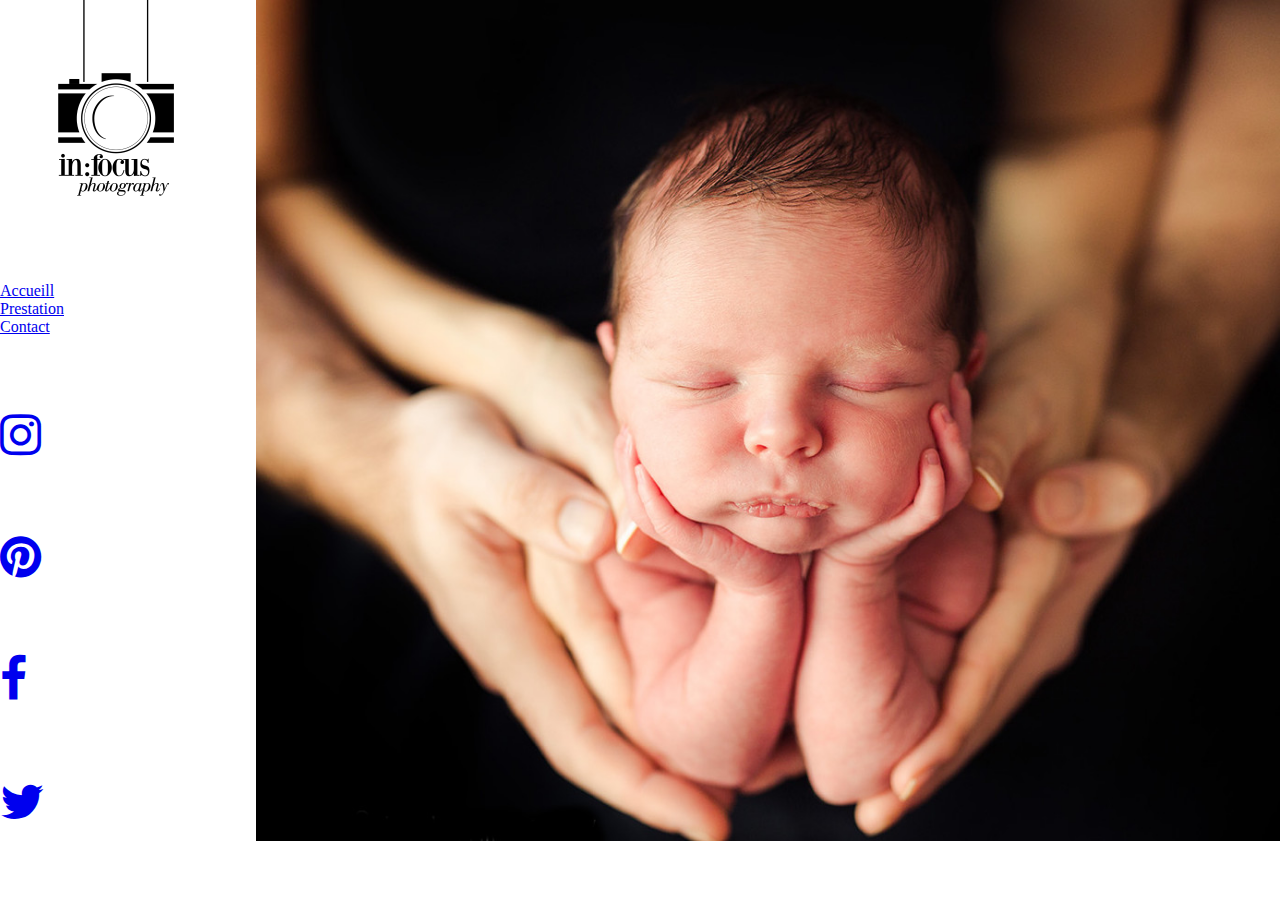
==== index.html @ c68478e2 "first demo index" ====
<!DOCTYPE html>
<html lang="en">
<head>
	<meta charset="UTF-8">
	<link rel="stylesheet" href="css/style.css" media="all">
	<link rel="stylesheet" href="https://cdnjs.cloudflare.com/ajax/libs/font-awesome/4.7.0/css/font-awesome.min.css">
	<!--<link rel="stylesheet" href="https://use.fontawesome.com/releases/v5.6.3/css/all.css" integrity="sha384-UHRtZLI+pbxtHCWp1t77Bi1L4ZtiqrqD80Kn4Z8NTSRyMA2Fd33n5dQ8lWUE00s/" crossorigin="anonymous">-->
	<title></title>
</head>

<body>
	<nav class="sidebar">
		<img class="logo" src="img/logo2.png" alt="logo">
		<ul class="menu">
			<li><a href="#">Accueill</a></li>
			<li><a href="#">Prestation</a></li>
			<li><a href="#">Contact</a></li>
		</ul>
		<a href="#"><i class="fa fa-instagram fa-3x"></i></a>
		<a href="#"><i class="fa fa-pinterest fa-3x"></i></a>
		<a href="#"><i class="fa fa-facebook fa-3x"></i></a>
		<a href="#"><i class="fa fa-twitter fa-3x"></i></a>
	</nav>
	<div id="slider">
		<figure>
			<img src="img/01.jpg" alt="">
			<img src="img/03.jpg" alt="">
			<img src="img/04.jpg" alt="">
			<img src="img/05.jpg" alt="">
			<img src="img/06.jpg" alt="">
			<img src="img/07.jpg" alt="">
			<img src="img/081.jpg" alt="">
			<img src="img/09.jpg" alt="">
			<img src="img/10.jpg" alt="">
			<img src="img/11.jpg" alt="">

		</figure>
	</div>

</body>
</html>
---- css/style.css ----
* {
  padding: 0;
  margin: 0; }

/*
div.carrousel {
	width: 80%;
  	max-width: 1109px;
	overflow: hidden;
}
div.carrousel figure {
	position: relative;
	width: 1000%;	
}*/
@keyframes slidy {
  0% {
    left: 0%; }
  10% {
    left: -100%; }
  20% {
    left: -200%; }
  30% {
    left: -300%; }
  40% {
    left: -400%; }
  50% {
    left: -500%; }
  60% {
    left: -600%; }
  70% {
    left: -700%; }
  80% {
    left: -800%; }
  90% {
    left: -900%; }
  100% {
    left: -1000%; } }
/*
div.carrousel figure img {
	width: 10%;
	height: auto;
	float: left;
	animation: 1s slidy infinite;
}*/
body {
  margin: 0; }

div#slider {
  overflow: hidden;
  height: 100vh; }

div#slider figure img {
  width: 10%;
  float: left; }

div#slider figure {
  position: relative;
  width: 1000%;
  height: 100vh;
  margin: 0;
  left: 0;
  text-align: left;
  font-size: 0;
  animation: 30s slidy infinite; }

body {
  display: grid;
  grid-template-columns: 1fr 4fr; }

.sidebar {
  display: grid; }

/*# sourceMappingURL=style.css.map */
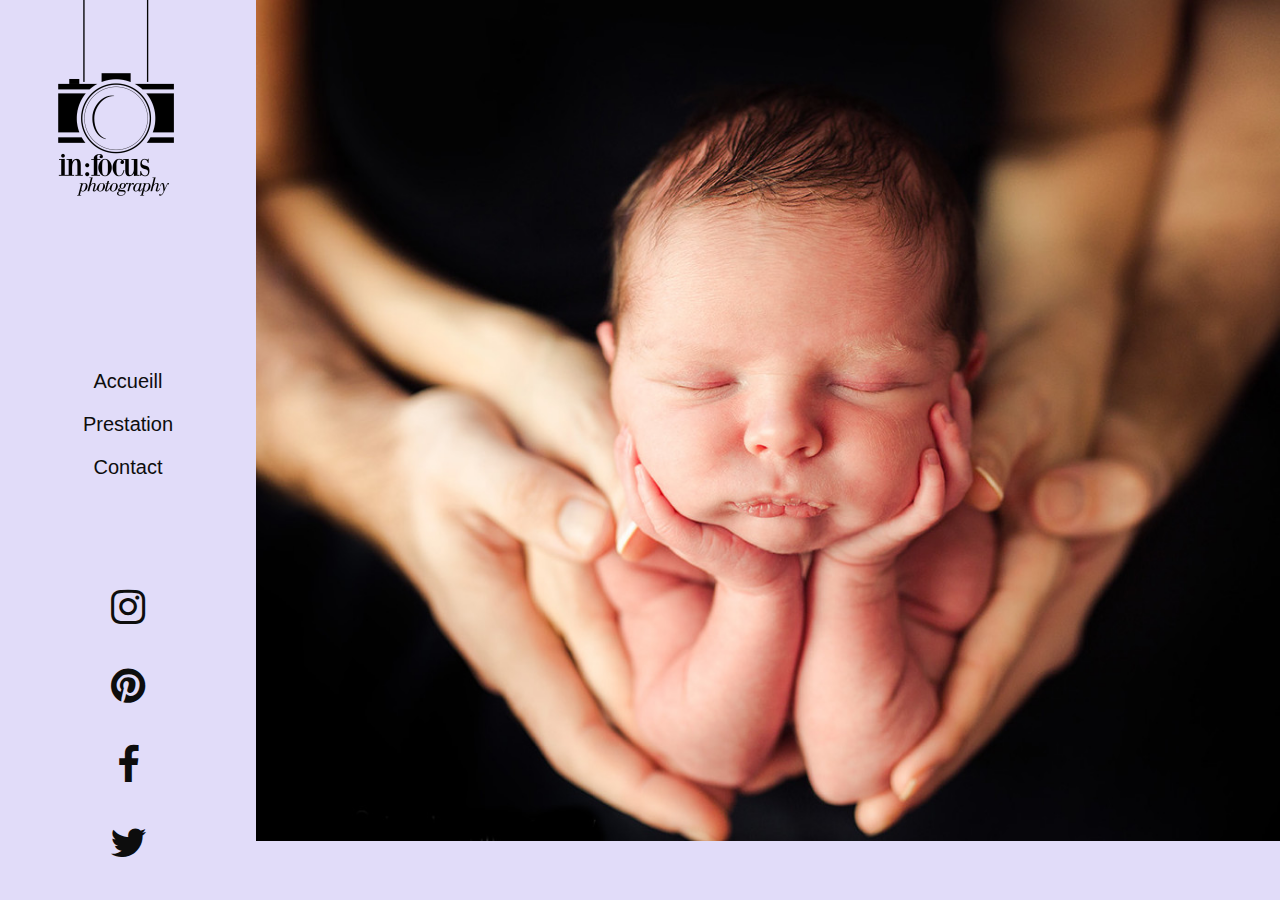
==== commit a581fd17: "finish index first time" ====
--- a/index.html
+++ b/index.html
@@ -8,31 +8,31 @@
 	<title></title>
 </head>
 
-<body>
-	<nav class="sidebar">
-		<img class="logo" src="img/logo2.png" alt="logo">
-		<ul class="menu">
-			<li><a href="#">Accueill</a></li>
-			<li><a href="#">Prestation</a></li>
-			<li><a href="#">Contact</a></li>
-		</ul>
-		<a href="#"><i class="fa fa-instagram fa-3x"></i></a>
-		<a href="#"><i class="fa fa-pinterest fa-3x"></i></a>
-		<a href="#"><i class="fa fa-facebook fa-3x"></i></a>
-		<a href="#"><i class="fa fa-twitter fa-3x"></i></a>
+<body class="body-index">
+	<img class="img__logo" src="img/logo2.png" alt="logo">
+	<nav class="nav">
+			<li class="nav__list"><a class="nav__link" href="#">Accueill</a></li>
+			<li class="nav__list"><a class="nav__link" href="#">Prestation</a></li>
+			<li class="nav__list"><a class="nav__link" href="#">Contact</a></li>
 	</nav>
-	<div id="slider">
-		<figure>
-			<img src="img/01.jpg" alt="">
-			<img src="img/03.jpg" alt="">
-			<img src="img/04.jpg" alt="">
-			<img src="img/05.jpg" alt="">
-			<img src="img/06.jpg" alt="">
-			<img src="img/07.jpg" alt="">
-			<img src="img/081.jpg" alt="">
-			<img src="img/09.jpg" alt="">
-			<img src="img/10.jpg" alt="">
-			<img src="img/11.jpg" alt="">
+	<aside class="aside-social">
+		<a class="aside__icon" href="#"><i class="fa fa-instagram "></i></a>
+		<a class="aside__icon" href="#"><i class="fa fa-pinterest "></i></a>
+		<a class="aside__icon" href="#"><i class="fa fa-facebook "></i></a>
+		<a class="aside__icon" href="#"><i class="fa fa-twitter "></i></a>
+	</aside>
+	<div class="div__slider">
+		<figure class="figure__slider figure--animation">
+			<img class="figure__img" src="img/01.jpg" alt="">
+			<img class="figure__img" src="img/03.jpg" alt="">
+			<img class="figure__img" src="img/04.jpg" alt="">
+			<img class="figure__img" src="img/05.jpg" alt="">
+			<img class="figure__img" src="img/06.jpg" alt="">
+			<img class="figure__img" src="img/07.jpg" alt="">
+			<img class="figure__img" src="img/081.jpg" alt="">
+			<img class="figure__img" src="img/09.jpg" alt="">
+			<img class="figure__img" src="img/10.jpg" alt="">
+			<img class="figure__img" src="img/11.jpg" alt="">
 
 		</figure>
 	</div>
--- a/css/style.css
+++ b/css/style.css
@@ -1,73 +1,117 @@
+/* HSL */
+/* RGB */
 * {
+  margin: 0;
   padding: 0;
-  margin: 0; }
+  border: 0;
+  box-sizing: border-box; }
 
-/*
-div.carrousel {
-	width: 80%;
-  	max-width: 1109px;
-	overflow: hidden;
-}
-div.carrousel figure {
-	position: relative;
-	width: 1000%;	
-}*/
-@keyframes slidy {
+html {
+  font-family: arial, sans-serif;
+  font-size: 10px;
+  color: #0d0d0d; }
+
+.body-index {
+  background-color: #e1dcf9;
+  overflow: hidden;
+  width: 100vw;
+  height: 100vh; }
+
+.img__logo {
+  z-index: 1; }
+
+.body-index {
+  display: grid;
+  grid-template-columns: 20% 1fr;
+  grid-template-rows: 40% 25% 1fr; }
+
+.img__logo {
+  grid-column: 1/ 2;
+  grid-row: 1/ 2; }
+
+.nav {
+  grid-column: 1/ 2;
+  grid-row: 2/ 3; }
+
+.aside-social {
+  grid-column: 1/ 2;
+  grid-row: 3/ 4; }
+
+.div__slider {
+  grid-column: 2/ 3;
+  grid-row: 1/ 4; }
+
+.nav {
+  z-index: 1; }
+
+.nav__link {
+  z-index: 1;
+  text-decoration: none;
+  font-size: 2rem;
+  color: #0d0d0d; }
+
+.nav__list {
+  z-index: 1;
+  text-align: center;
+  padding: 1rem;
+  list-style-type: none;
+  width: 100%; }
+
+.nav__list:hover {
+  background-color: rgba(12, 12, 12, 0.5); }
+
+.nav__link:hover {
+  color: white;
+  font-size: 3rem; }
+
+.aside-social {
+  z-index: 1;
+  display: flex;
+  flex-wrap: wrap; }
+
+.aside__icon {
+  color: #0d0d0d;
+  font-size: 4rem;
+  width: 100%;
+  text-align: center; }
+
+.aside__icon:hover {
+  color: #ddcba2;
+  font-size: 4.5rem; }
+
+.figure__slider {
+  position: relative;
+  display: flex; }
+  .figure__slider .figure__img {
+    width: 80vw;
+    position: relative;
+    display: inline-block; }
+
+.figure--animation {
+  animation: 50s infinite normal slider; }
+
+@keyframes slider {
   0% {
     left: 0%; }
   10% {
-    left: -100%; }
+    left: -80vw; }
   20% {
-    left: -200%; }
+    left: -160vw; }
   30% {
-    left: -300%; }
+    left: -240vw; }
   40% {
-    left: -400%; }
+    left: -320vw; }
   50% {
-    left: -500%; }
+    left: -400vw; }
   60% {
-    left: -600%; }
+    left: -480vw; }
   70% {
-    left: -700%; }
+    left: -560vw; }
   80% {
-    left: -800%; }
+    left: -640vw; }
   90% {
-    left: -900%; }
+    left: -720vw; }
   100% {
-    left: -1000%; } }
-/*
-div.carrousel figure img {
-	width: 10%;
-	height: auto;
-	float: left;
-	animation: 1s slidy infinite;
-}*/
-body {
-  margin: 0; }
-
-div#slider {
-  overflow: hidden;
-  height: 100vh; }
-
-div#slider figure img {
-  width: 10%;
-  float: left; }
-
-div#slider figure {
-  position: relative;
-  width: 1000%;
-  height: 100vh;
-  margin: 0;
-  left: 0;
-  text-align: left;
-  font-size: 0;
-  animation: 30s slidy infinite; }
-
-body {
-  display: grid;
-  grid-template-columns: 1fr 4fr; }
-
-.sidebar {
-  display: grid; }
+    left: -800vw; } }
 
 /*# sourceMappingURL=style.css.map */
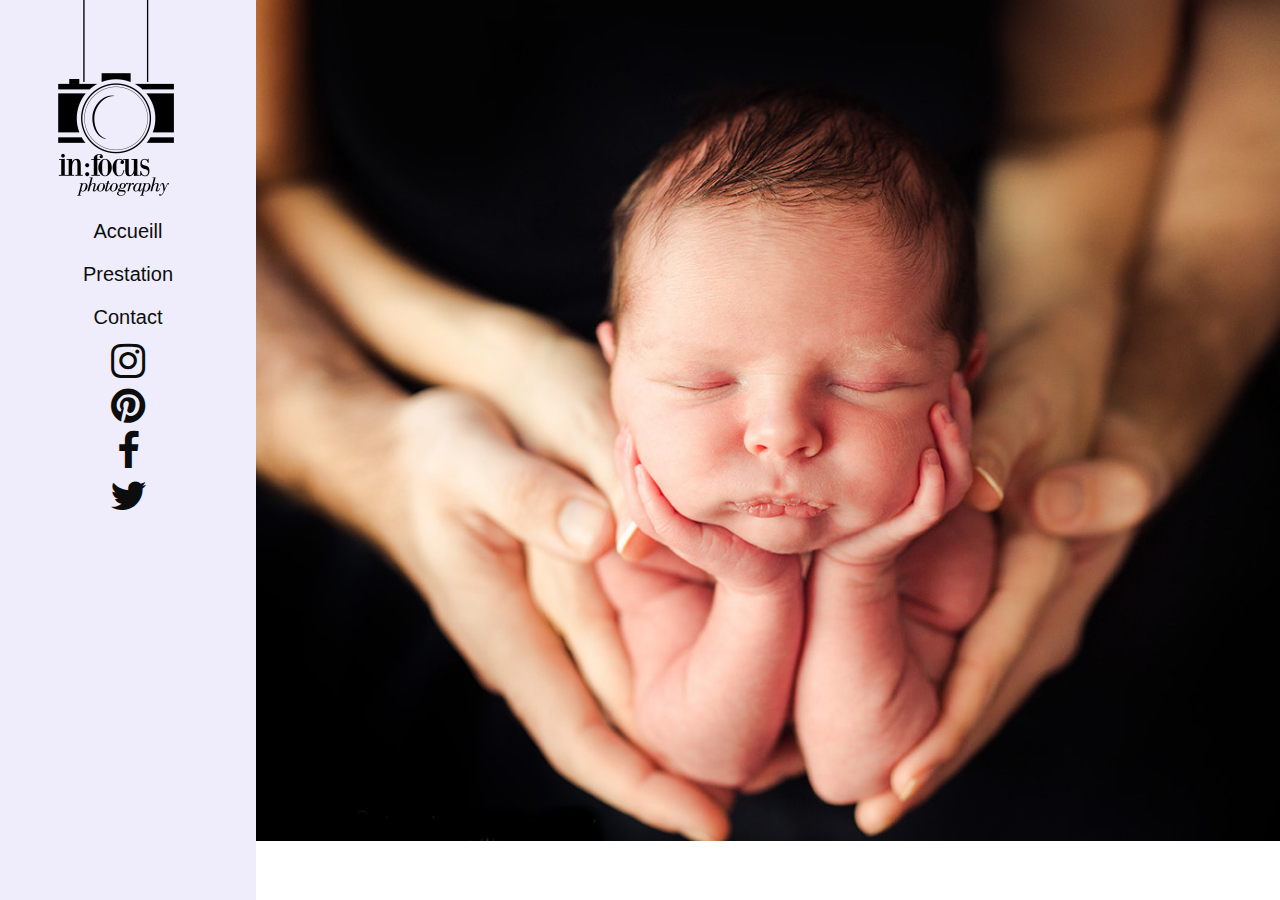
==== commit 08eb3419: "prestation" ====
--- a/index.html
+++ b/index.html
@@ -9,18 +9,20 @@
 </head>
 
 <body class="body-index">
-	<img class="img__logo" src="img/logo2.png" alt="logo">
-	<nav class="nav">
+	<div class="div__bar">
+		<img class="img__logo" src="img/logo2.png" alt="logo">
+		<nav class="nav">
 			<li class="nav__list"><a class="nav__link" href="#">Accueill</a></li>
 			<li class="nav__list"><a class="nav__link" href="#">Prestation</a></li>
 			<li class="nav__list"><a class="nav__link" href="#">Contact</a></li>
-	</nav>
-	<aside class="aside-social">
-		<a class="aside__icon" href="#"><i class="fa fa-instagram "></i></a>
-		<a class="aside__icon" href="#"><i class="fa fa-pinterest "></i></a>
-		<a class="aside__icon" href="#"><i class="fa fa-facebook "></i></a>
-		<a class="aside__icon" href="#"><i class="fa fa-twitter "></i></a>
-	</aside>
+		</nav>
+		<aside class="aside-social">
+			<a class="aside__icon" href="#"><i class="fa fa-instagram "></i></a>
+			<a class="aside__icon" href="#"><i class="fa fa-pinterest "></i></a>
+			<a class="aside__icon" href="#"><i class="fa fa-facebook "></i></a>
+			<a class="aside__icon" href="#"><i class="fa fa-twitter "></i></a>
+		</aside>
+	</div>	
 	<div class="div__slider">
 		<figure class="figure__slider figure--animation">
 			<img class="figure__img" src="img/01.jpg" alt="">
--- a/css/style.css
+++ b/css/style.css
@@ -12,13 +12,20 @@
   color: #0d0d0d; }
 
 .body-index {
-  background-color: #e1dcf9;
+  background-color: white;
   overflow: hidden;
   width: 100vw;
   height: 100vh; }
 
 .img__logo {
   z-index: 1; }
+
+.div__bar {
+  background-color: rgba(224, 219, 249, 0.5);
+  z-index: 1;
+  position: relative;
+  width: 20vw;
+  height: 100vh; }
 
 .body-index {
   display: grid;
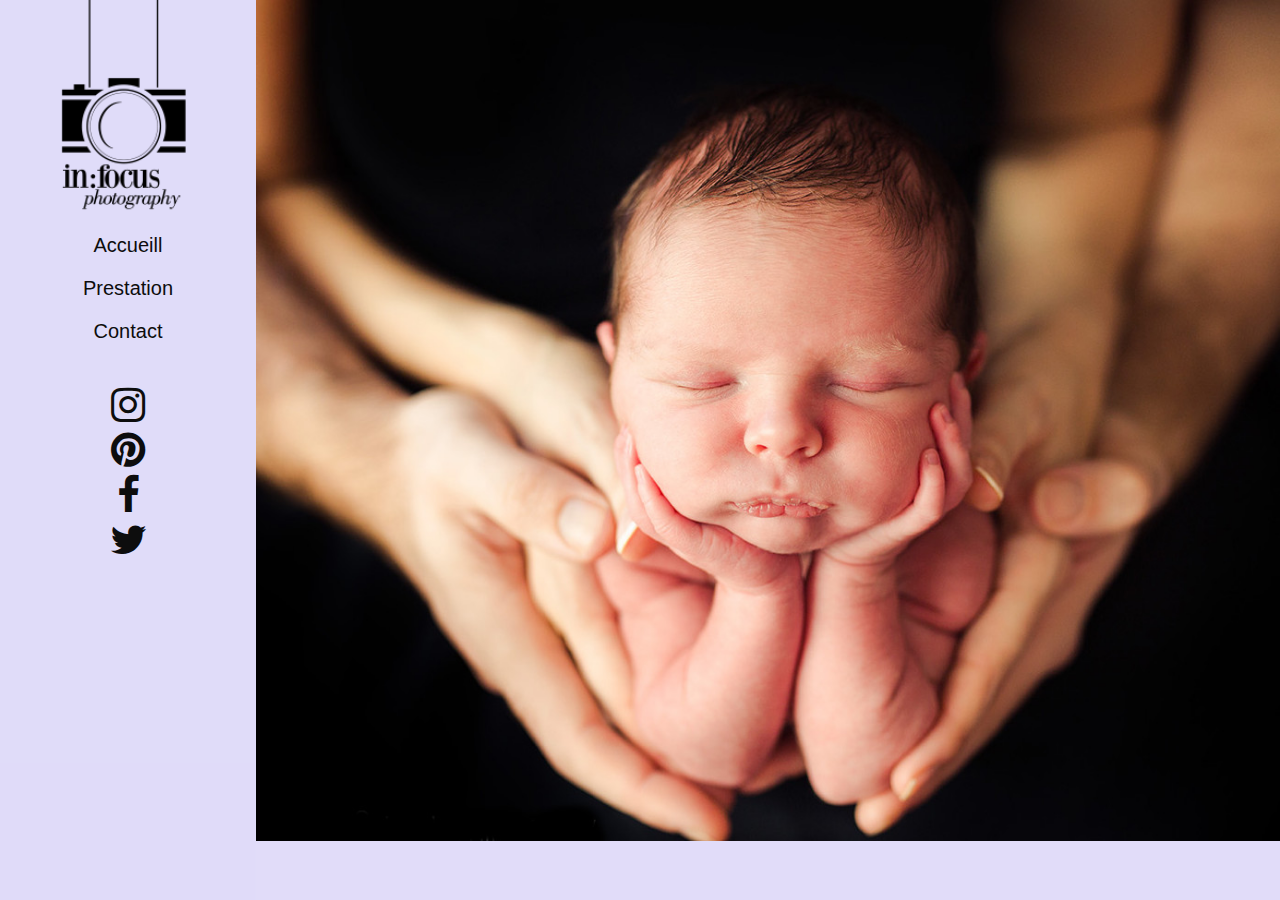
==== commit af30b46a: "matin 2801" ====
--- a/index.html
+++ b/index.html
@@ -2,6 +2,7 @@
 <html lang="en">
 <head>
 	<meta charset="UTF-8">
+	<meta name="viewport" content="width=device-width, initial-scale=1.0">
 	<link rel="stylesheet" href="css/style.css" media="all">
 	<link rel="stylesheet" href="https://cdnjs.cloudflare.com/ajax/libs/font-awesome/4.7.0/css/font-awesome.min.css">
 	<!--<link rel="stylesheet" href="https://use.fontawesome.com/releases/v5.6.3/css/all.css" integrity="sha384-UHRtZLI+pbxtHCWp1t77Bi1L4ZtiqrqD80Kn4Z8NTSRyMA2Fd33n5dQ8lWUE00s/" crossorigin="anonymous">-->
@@ -12,9 +13,9 @@
 	<div class="div__bar">
 		<img class="img__logo" src="img/logo2.png" alt="logo">
 		<nav class="nav">
-			<li class="nav__list"><a class="nav__link" href="#">Accueill</a></li>
-			<li class="nav__list"><a class="nav__link" href="#">Prestation</a></li>
-			<li class="nav__list"><a class="nav__link" href="#">Contact</a></li>
+			<li class="nav__list"><a class="nav__link" href="index.html">Accueill</a></li>
+			<li class="nav__list"><a class="nav__link" href="prestation.html">Prestation</a></li>
+			<li class="nav__list"><a class="nav__link" href="contact.html">Contact</a></li>
 		</nav>
 		<aside class="aside-social">
 			<a class="aside__icon" href="#"><i class="fa fa-instagram "></i></a>
--- a/css/style.css
+++ b/css/style.css
@@ -12,13 +12,20 @@
   color: #0d0d0d; }
 
 .body-index {
-  background-color: white;
+  background-color: #e1dcf9;
   overflow: hidden;
   width: 100vw;
   height: 100vh; }
 
+.body-prestation {
+  background-color: #e1dcf9; }
+
+.body-contact {
+  display: grid; }
+
 .img__logo {
-  z-index: 1; }
+  z-index: 1;
+  width: 20vw; }
 
 .div__bar {
   background-color: rgba(224, 219, 249, 0.5);
@@ -26,8 +33,28 @@
   position: relative;
   width: 20vw;
   height: 100vh; }
+  @media screen and (max-width: 750px) {
+    .div__bar {
+      width: 100vw;
+      height: 30vh; } }
+
+.prestation__img {
+  width: 30vw; }
+
+.img__contact {
+  width: 80vw; }
 
 .body-index {
+  display: grid;
+  grid-template-columns: 20% 1fr;
+  grid-template-rows: 40% 25% 1fr; }
+
+.body-prestation {
+  display: grid;
+  grid-template-columns: 20% 1fr;
+  grid-template-rows: 40% 25% 1fr; }
+
+.body-contact {
   display: grid;
   grid-template-columns: 20% 1fr;
   grid-template-rows: 40% 25% 1fr; }
@@ -45,6 +72,10 @@
   grid-row: 3/ 4; }
 
 .div__slider {
+  grid-column: 2/ 3;
+  grid-row: 1/ 4; }
+
+.div__prestation {
   grid-column: 2/ 3;
   grid-row: 1/ 4; }
 
@@ -72,6 +103,7 @@
   font-size: 3rem; }
 
 .aside-social {
+  padding: 3rem;
   z-index: 1;
   display: flex;
   flex-wrap: wrap; }
